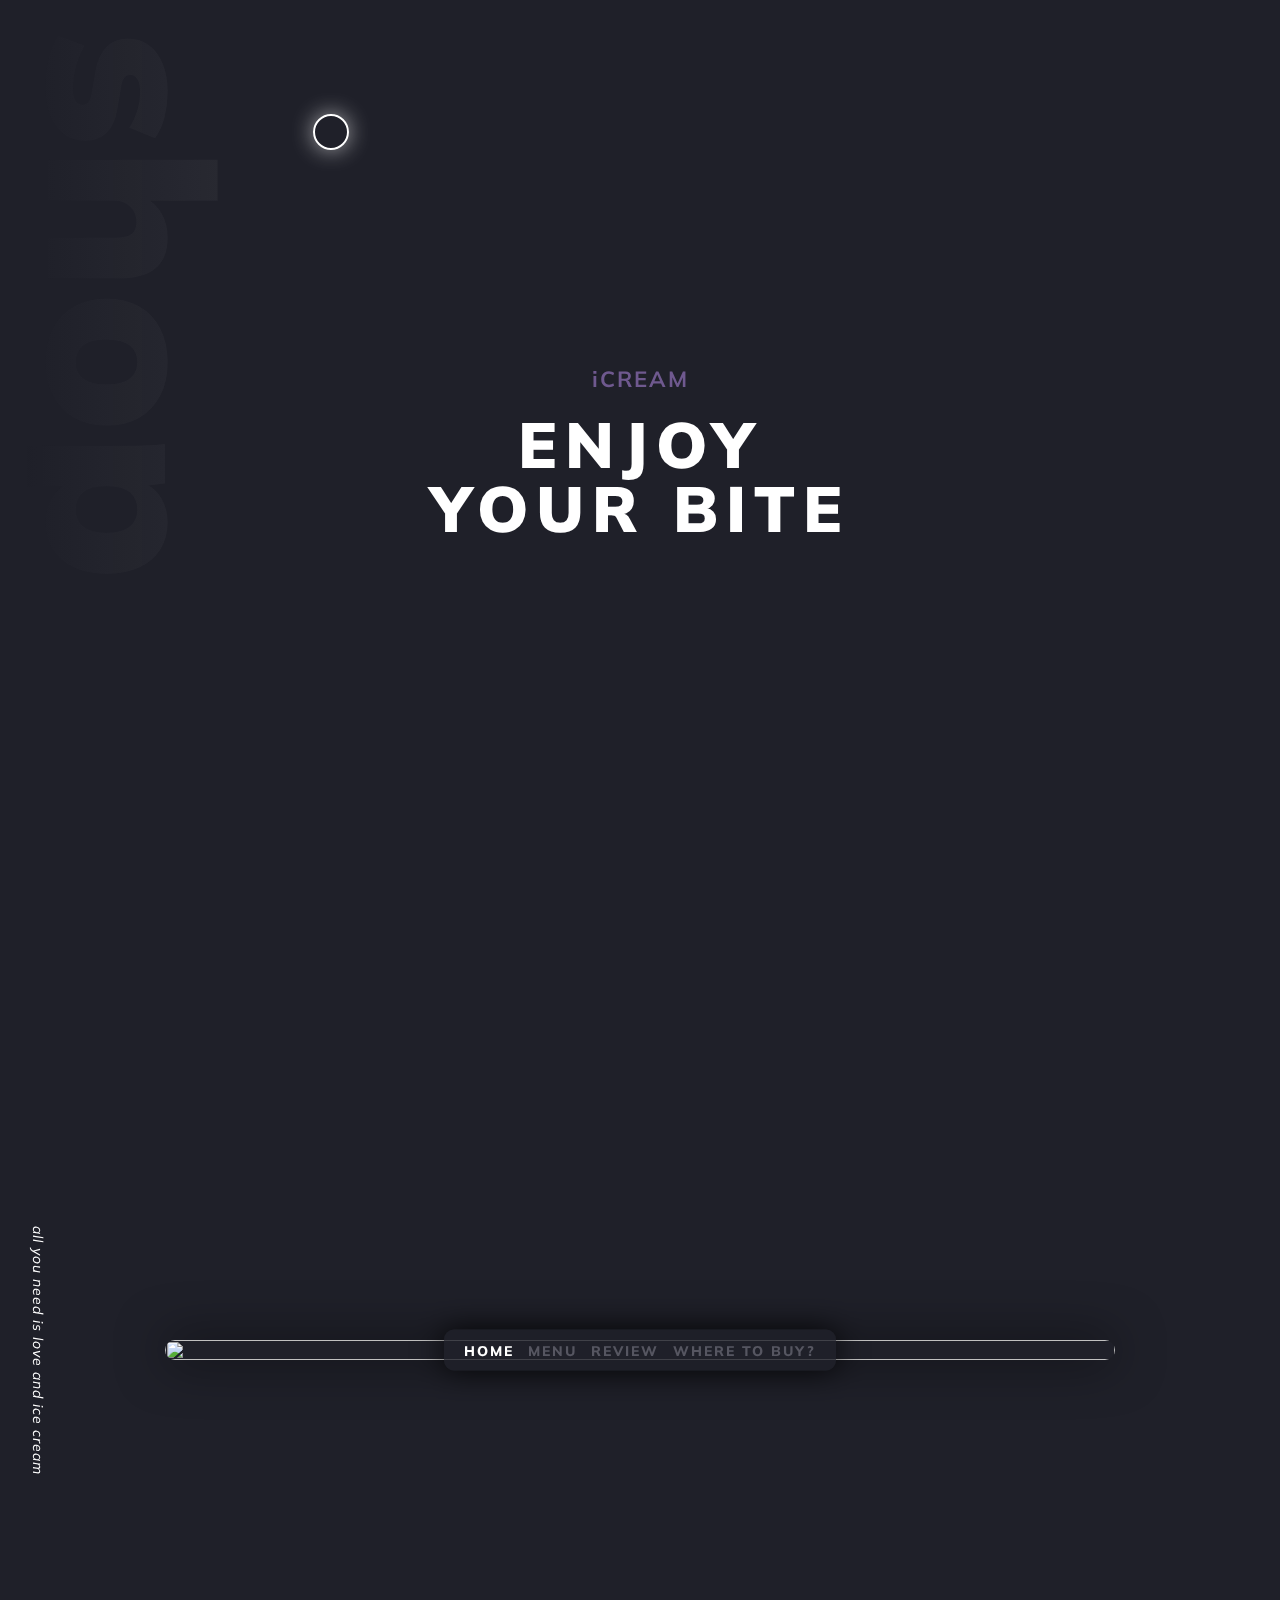
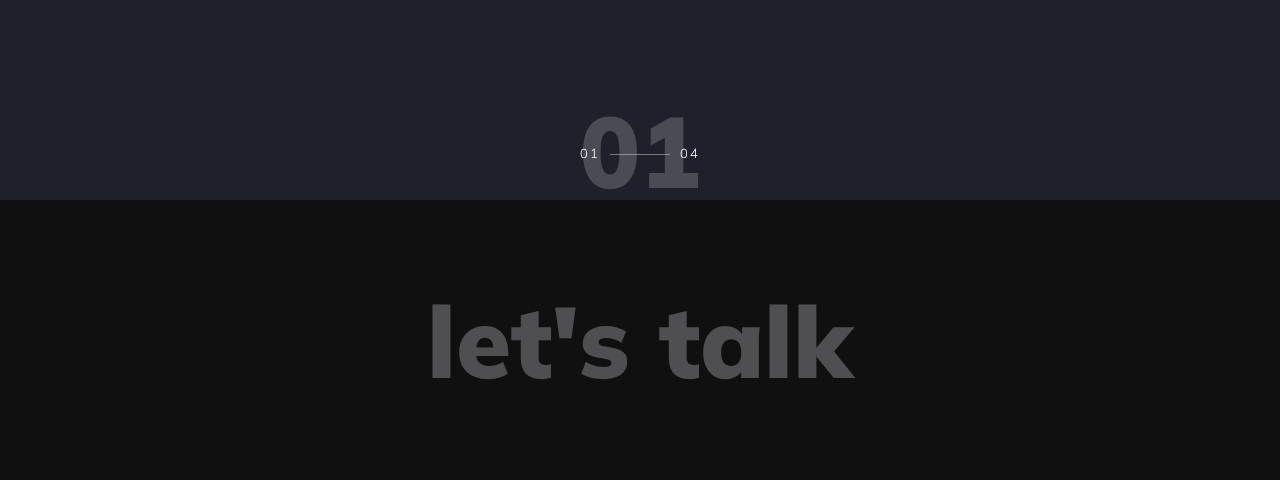
==== index.html @ e901a7eb "Add files via upload" ====
<html>
  <head>
    <meta charset="UTF-8" />
    <title>website ice cream</title>
    <link rel="stylesheet" href="https://cdnjs.cloudflare.com/ajax/libs/twitter-bootstrap/4.1.3/css/bootstrap.min.css">
    <link rel="stylesheet" href="style.css" />
  </head>
  <body translate="no">
    <div class="shadow-title parallax-top-shadow" style="top: -0.5px">shop</div>
    <div class="section-parallax parallax-00"
      style="background-image: url('http://www.ivang-design.com/svg-load/parallax/parallax-0.png');top: -0.285714px;"></div>
    <div class="section-parallax parallax-01"
      style="background-image: url('http://www.ivang-design.com/svg-load/parallax/parallax-01.png');top: -0.357143px;"></div>
    <div class="section full-height">
      <div class="section-title-wrap">
        <div class="container">
          <div class="row">
            <div class="col-12 text-center parallax-fade-top" style="top: 0.5px; opacity: 0.998571">
              <p>iCREAM</p>
              <h1>ENJOY<br/>YOUR BITE</h1>
            </div>
          </div>
        </div>
      </div>
    </div>

    <div class="section full-height z-bigger">
      <ul class="case-study-wrapper">
        <li class="case-study-name active">
          <a href="index.html" class="hover-target">home</a>
        </li>
        <li class="case-study-name">
          <a href="index2.html" class="hover-target">menu</a>
        </li>
        <li class="case-study-name">
          <a href="index6.html" class="hover-target">review</a>
        </li>
        <li class="case-study-name">
          <a href="index4.html" class="hover-target">where to buy?</a>
        </li>
      </ul>
      <ul class="case-study-images">
        <li class="show">
          <div class="img-hero-background">
            <img src="https://images5.alphacoders.com/985/thumb-1920-985306.jpg"
              alt=""/>
          </div>
          <div class="hero-number-back">01</div>
          <div class="hero-number">01</div>
          <div class="hero-number-fixed">04</div>
          <div class="case-study-title">all you need is love and ice cream</div>
        </li>
    </div>

    <div
      class="section padding-top-bottom over-hide background-dark z-bigger-2"
    >
      <div class="container">
        <div class="row justify-content-center">
          <div class="col-md-7 text-center">
            <a href="index5.html" class="hover-target">
              <div class="project-link-wrap">
                <p>let's talk</p>
              </div>
            </a>
          </div>
        </div>
      </div>
    </div>

    <div class="scroll-to-top hover-target"></div>

    <div class="cursor" id="cursor" style="left: 331px; top: 132px"></div>
    <div class="cursor2" id="cursor2" style="left: 331px; top: 132px"></div>
    <div class="cursor3" id="cursor3" style="left: 331px; top: 132px"></div>

    <script src="https://cpwebassets.codepen.io/assets/common/stopExecutionOnTimeout-157cd5b220a5c80d4ff8e0e70ac069bffd87a61252088146915e8726e5d9f147.js"></script>
    <script src="https://cdnjs.cloudflare.com/ajax/libs/jquery/3.3.1/jquery.min.js"></script>
    <script src="main.js"></script>
  </body>
</html>
---- style.css ----
@import url("https://fonts.googleapis.com/css?family=Muli:200,200i,300,300i,400,400i,600,600i,700,700i,800,800i,900,900i&subset=latin-ext,vietnamese");

body {
  width: 100%;
  display: block;
  overflow-x: hidden;
  background-color: #1f2029;
  color: #c4c3ca;
  font-family: "Muli", sans-serif;
}
::selection {
  background-color: #000;
  color: #fff;
}
::-moz-selection {
  background-color: #000;
  color: #fff;
}
a:hover {
  text-decoration: none;
}

.cursor,
.cursor2,
.cursor3 {
  position: fixed;
  border-radius: 50%;
  transform: translateX(-50%) translateY(-50%);
  pointer-events: none;
  left: -100px;
  top: 50%;
}
.cursor {
  background-color: #fff;
  height: 0;
  width: 0;
  z-index: 99999;
}
.cursor2,
.cursor3 {
  height: 36px;
  width: 36px;
  z-index: 99998;
  transition: all 0.3s ease-out;
}
.cursor2.hover,
.cursor3.hover {
  transform: scale(2) translateX(-25%) translateY(-25%);
  border: none;
}
.cursor2 {
  border: 2px solid #fff;
  box-shadow: 0 0 22px rgba(255, 255, 255, 0.6);
}
.cursor2.hover {
  background: rgba(255, 255, 255, 0.1);
  box-shadow: 0 0 12px rgba(255, 255, 255, 0.2);
}
@media screen and (max-width: 1200px) {
  .cursor,
  .cursor2,
  .cursor3 {
    display: none;
  }
}

.shadow-title {
  position: fixed;
  top: 0;
  margin-top: 30px;
  left: 20px;
  width: 100%;
  height: 300%;
  text-align: left;
  font-family: "Muli", sans-serif;
  writing-mode: vertical-lr;
  font-size: 18vw;
  line-height: 1;
  color: rgba(200, 200, 200, 0.1);
  background: linear-gradient(
    90deg,
    rgba(200, 200, 200, 0),
    rgba(200, 200, 200, 0.35)
  );
  background-clip: text;
  -webkit-text-fill-color: transparent;
  font-weight: 900;
  z-index: 1;
}

.section-parallax {
  position: fixed;
  top: 0;
  left: 0;
  width: 100%;
  height: 100%;
  z-index: 1;
  background-size: cover;
  background-position: center;
}

::selection {
  background-color: #000;
  color: #fff;
}
::-moz-selection {
  background-color: #000;
  color: #fff;
}
a:hover {
  text-decoration: none;
}

.cursor,
.cursor2,
.cursor3 {
  position: fixed;
  border-radius: 50%;
  transform: translateX(-50%) translateY(-50%);
  pointer-events: none;
  left: -100px;
  top: 50%;
}
.cursor {
  background-color: #fff;
  height: 0;
  width: 0;
  z-index: 99999;
}
.cursor2,
.cursor3 {
  height: 36px;
  width: 36px;
  z-index: 99998;
  -webkit-transition: all 0.3s ease-out;
  transition: all 0.3s ease-out;
}
.cursor2.hover,
.cursor3.hover {
  -webkit-transform: scale(2) translateX(-25%) translateY(-25%);
  transform: scale(2) translateX(-25%) translateY(-25%);
  border: none;
}
.cursor2 {
  border: 2px solid #fff;
  box-shadow: 0 0 22px rgba(255, 255, 255, 0.6);
}
.cursor2.hover {
  background: rgba(255, 255, 255, 0.1);
  box-shadow: 0 0 12px rgba(255, 255, 255, 0.2);
}
@media screen and (max-width: 1200px) {
  .cursor,
  .cursor2,
  .cursor3 {
    display: none;
  }
}

.shadow-title {
  position: fixed;
  top: 0;
  margin-top: 30px;
  left: 20px;
  width: 100%;
  height: 300%;
  text-align: left;
  font-family: "Muli", sans-serif;
  -webkit-writing-mode: vertical-lr;
  writing-mode: vertical-lr;
  font-size: 18vw;
  line-height: 1;
  color: rgba(200, 200, 200, 0.1);
  background: linear-gradient(
    90deg,
    rgba(200, 200, 200, 0),
    rgba(200, 200, 200, 0.35)
  );
  -webkit-background-clip: text;
  -webkit-text-fill-color: transparent;
  font-weight: 900;
  z-index: 1;
}
.section-parallax {
  position: fixed;
  top: 0;
  left: 0;
  width: 100%;
  height: 100%;
  background-position: center;
  background-size: cover;
  z-index: 2;
}
.section {
  position: relative;
  width: 100%;
  display: block;
}
.full-height {
  height: 100vh;
}
.section.z-bigger {
  z-index: 100;
}
.section.z-bigger-2 {
  z-index: 200;
}
.section-title-wrap {
  position: absolute;
  top: 50%;
  left: 0;
  width: 100%;
  transform: translateY(-50%);
  z-index: 3;
}
.section-title-wrap p {
  letter-spacing: 2px;
  font-size: 22px;
  font-weight: 700;
  padding: 0;
  color: #6f598f;
}
.section-title-wrap h1 {
  margin: 0;
  padding: 0;
  font-size: 5vw;
  letter-spacing: 8px;
  font-weight: 900;
  color: #fff;
  line-height: 1;
  text-transform: uppercase;
}
.padding-top-bottom {
  padding-top: 100px;
  padding-bottom: 100px;
}
.over-hide {
  overflow: hidden;
}
.background-dark {
  background-color: #101010;
}
.project-link-wrap {
  position: relative;
  display: block;
  width: 100%;
  text-align: center;
  margin: 0 auto;
  cursor: pointer;
}
.project-link-wrap p {
  font-size: 100px;
  line-height: 80px;
  color: #c4c3ca;
  font-weight: 900;
  text-align: center;
  margin: 0 auto;
  cursor: pointer;
  opacity: 0.35;
  -webkit-transition: all 200ms linear;
  transition: all 200ms linear;
}
.project-link-wrap:hover p {
  opacity: 0.15;
}

.case-study-wrapper {
  position: absolute;
  top: 50%;
  left: 50%;
  z-index: 10;
  width: auto;
  margin: 0;
  padding: 8px 15px;
  -webkit-transform: translate(-50%, -50%);
  transform: translate(-50%, -50%);
  list-style: none;
  background-color: rgba(31, 32, 41, 0.8);
  border-radius: 10px;
  box-shadow: 0 0 30px rgba(0, 0, 0, 0.8);
}
.case-study-wrapper .case-study-name {
  margin: 5px;
  display: inline-block;
}
.case-study-wrapper .case-study-name a {
  position: relative;
  list-style: none;
  margin: 0 auto;
  display: block;
  text-align: center;
  padding: 0;
  font-size: 14px;
  font-weight: 800;
  line-height: 1;
  letter-spacing: 2px;
  color: #8e8d9a;
  opacity: 0.5;
  text-decoration: none;
  text-transform: uppercase;
  -webkit-transition: all 300ms linear;
  transition: all 300ms linear;
}
.case-study-wrapper .case-study-name a:hover {
  text-decoration: none;
}
.case-study-wrapper .case-study-name.active a {
  opacity: 1;
  color: #fff;
}
.case-study-images {
  position: absolute;
  top: 0;
  left: 0;
  width: 100%;
  height: 100%;
  margin: 0;
  z-index: 2;
}
.case-study-images li {
  position: absolute;
  width: 100%;
  height: 100%;
  top: 0;
  left: 0;
  overflow: hidden;
  list-style: none;
  -webkit-transition: all 300ms linear;
  transition: all 300ms linear;
}
.case-study-images li .img-hero-background {
  position: absolute;
  width: calc(100% - 80px);
  max-width: 950px;
  -webkit-background-size: cover;
  -moz-background-size: cover;
  -o-background-size: cover;
  background-size: cover;
  background-position: center center;
  background-repeat: no-repeat;
  top: 50%;
  left: 50%;
  overflow: hidden;
  list-style: none;
  opacity: 0;
  border-radius: 20px;
  box-shadow: 0 0 50px rgba(0, 0, 0, 0.6);
  -webkit-transform: translate(-50%, -50%);
  transform: translate(-50%, -50%);
  -webkit-transition: all 300ms linear;
  transition: all 300ms linear;
}
.case-study-images li .img-hero-background img {
  width: 100%;
  height: auto;
  display: block;
}
.case-study-images li.show .img-hero-background {
  opacity: 1;
}
.case-study-images li .case-study-title {
  position: absolute;
  top: 0;
  height: 100%;
  text-align: center;
  left: 30px;
  display: block;
  opacity: 0;
  z-index: 19;
  letter-spacing: 1px;
  font-size: 14px;
  -webkit-writing-mode: vertical-lr;
  writing-mode: vertical-lr;
  font-weight: 400;
  line-height: 16px;
  color: #fff;
  font-style: italic;
  -webkit-transform: translateX(-100%);
  transform: translateX(-100%);
  -webkit-transition: all 300ms linear;
  transition: all 300ms linear;
}
.case-study-images li.show .case-study-title {
  opacity: 1;
  -webkit-transform: translateX(0);
  transform: translateX(0);
}
.case-study-images li .hero-number-back {
  position: absolute;
  bottom: 0;
  left: 50%;
  -webkit-transform: translateX(-50%);
  transform: translateX(-50%);
  display: block;
  list-style: none;
  opacity: 0;
  font-size: 100px;
  font-weight: 900;
  line-height: 1;
  color: rgba(255, 255, 255, 0.2);
  z-index: 5;
  -webkit-transition: all 300ms linear;
  transition: all 300ms linear;
}
.case-study-images li .hero-number {
  position: absolute;
  bottom: 40px;
  left: 50%;
  width: 40px;
  margin-left: -70px;
  display: block;
  letter-spacing: 2px;
  text-align: center;
  list-style: none;
  opacity: 0;
  font-size: 13px;
  font-weight: 300;
  line-height: 1;
  color: #fff;
  z-index: 6;
  -webkit-transform: translateY(100%);
  transform: translateY(100%);
  -webkit-transition: all 300ms linear;
  transition: all 300ms linear;
}
.case-study-images li .hero-number-fixed {
  position: absolute;
  bottom: 40px;
  left: 50%;
  margin-left: 30px;
  width: 40px;
  text-align: center;
  display: block;
  letter-spacing: 2px;
  list-style: none;
  font-size: 13px;
  font-weight: 300;
  line-height: 1;
  color: #fff;
  z-index: 6;
}
.case-study-images li .hero-number-fixed:before {
  position: absolute;
  content: "";
  top: 50%;
  left: -60px;
  width: 60px;
  height: 1px;
  z-index: 1;
  background-color: rgba(255, 255, 255, 0.4);
}
.case-study-images li.show .hero-number {
  opacity: 1;
  -webkit-transform: translateY(0);
  transform: translateY(0);
}
.case-study-images li.show .hero-number-back {
  opacity: 1;
}

.scroll-to-top {
  position: fixed;
  bottom: 30px;
  right: 30px;
  opacity: 0;
  visibility: hidden;
  width: 10px;
  height: 40px;
  z-index: 251;
  background-repeat: no-repeat;
  background-position: top center;
  background-size: 10px 40px;
  cursor: pointer;
  background-image: url("http://www.ivang-design.com/svg-load/parallax/arrow-up.png");
  transform: translateY(-15px);
  -webkit-transition: all 250ms linear;
  transition: all 250ms linear;
}
.scroll-to-top:hover {
  bottom: 32px;
}
.scroll-to-top.active-arrow {
  opacity: 1;
  visibility: visible;
  transform: translateY(0);
}


@media (max-width: 1200px) {
  .scroll-to-top {
    right: 13px;
  }
  .case-study-images li .case-study-title {
    left: 13px;
  }
}

@media (max-width: 991px) {
  .case-study-images li .hero-number-back {
    font-size: 26vw;
  }
}

@media (max-width: 767px) {
  .case-study-wrapper {
    background-color: rgba(31, 32, 41, 0.95);
    box-shadow: 0 0 10px rgba(0, 0, 0, 0.8);
  }
  .case-study-wrapper .case-study-name a {
    font-size: 11px;
    letter-spacing: 1px;
    text-align: center;
    margin: 5px;
  }
  .case-study-wrapper .case-study-name {
    margin: 0 auto;
    text-align: center;
  }
  .case-study-images li .hero-number-back {
    font-size: 32vw;
  }
}
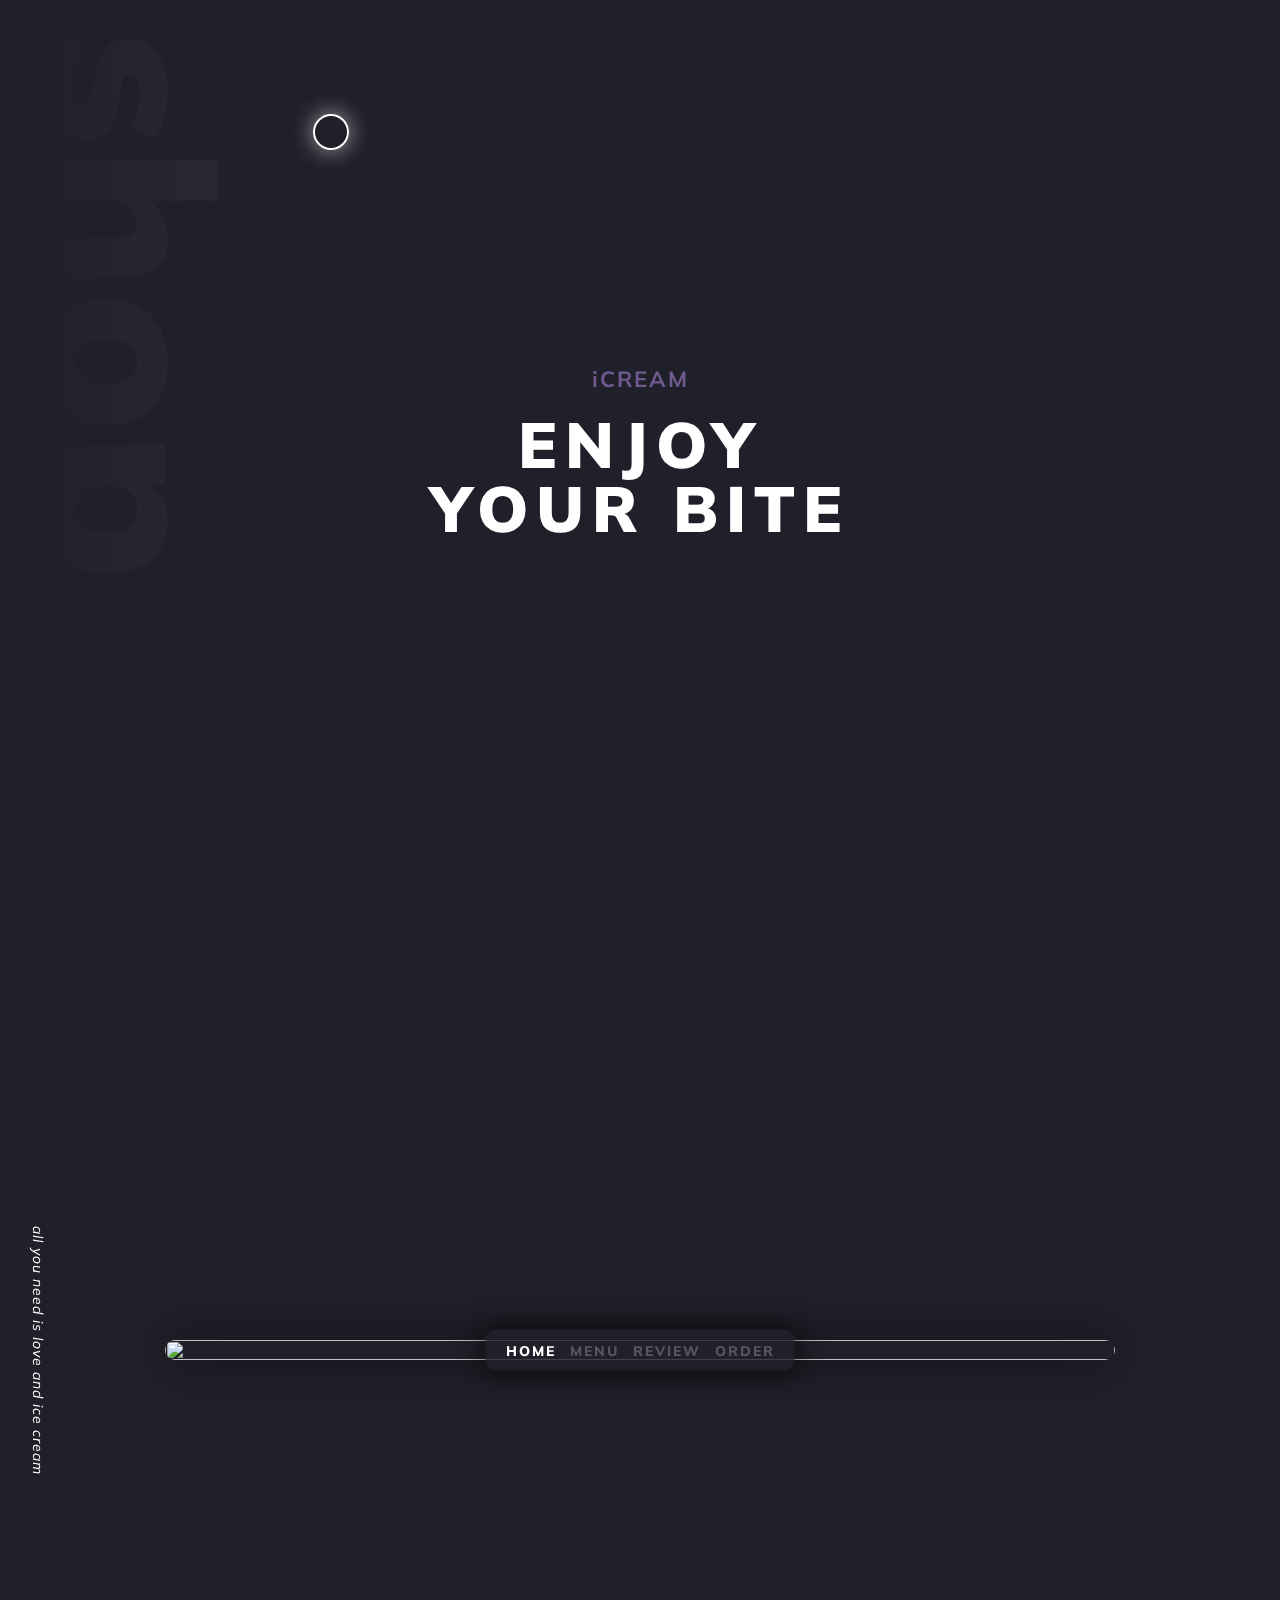
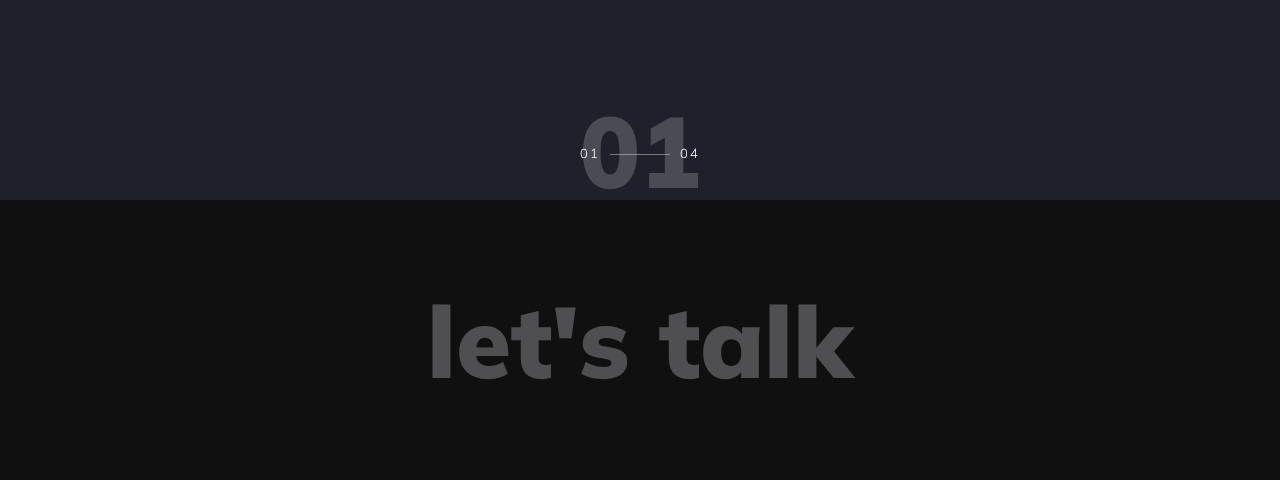
==== commit 3e66a8cb: "Update index.html" ====
--- a/index.html
+++ b/index.html
@@ -36,7 +36,7 @@
           <a href="index6.html" class="hover-target">review</a>
         </li>
         <li class="case-study-name">
-          <a href="index4.html" class="hover-target">where to buy?</a>
+          <a href="index4.html" class="hover-target">order</a>
         </li>
       </ul>
       <ul class="case-study-images">
@@ -78,4 +78,4 @@
     <script src="https://cdnjs.cloudflare.com/ajax/libs/jquery/3.3.1/jquery.min.js"></script>
     <script src="main.js"></script>
   </body>
-</html>+</html>
